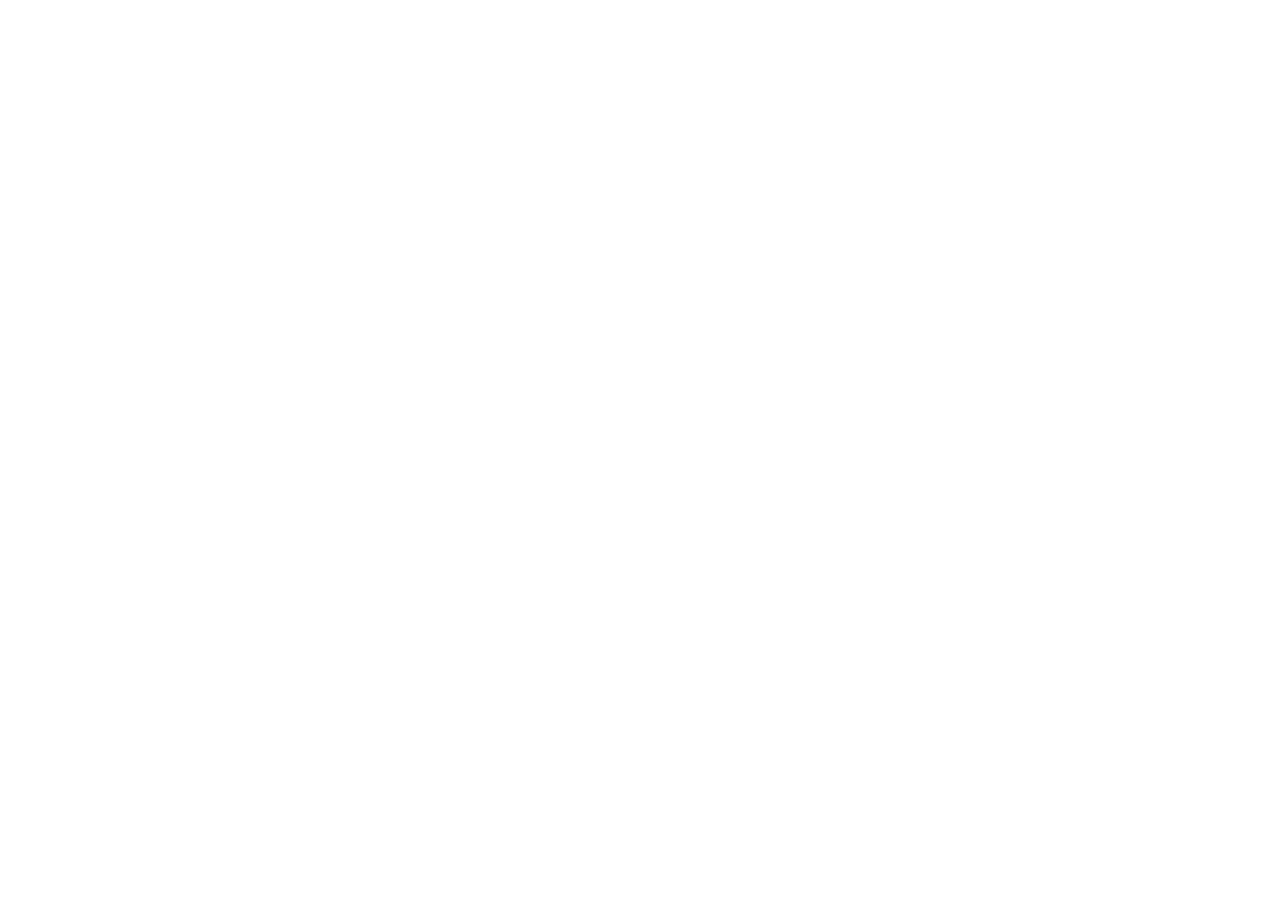
==== admin-template/index.html @ 6851dd20 "push build folders" ====
<!doctype html><html lang="en"><head><meta charset="utf-8"/><link rel="icon" href="/favicon.ico"/><meta name="viewport" content="width=device-width,initial-scale=1"/><meta name="theme-color" content="#000000"/><meta name="description" content="Web site created using create-react-app"/><title>Hero Admin Panel</title><link href="/static/css/2.3c19f40d.chunk.css" rel="stylesheet"><link href="/static/css/main.41a75b73.chunk.css" rel="stylesheet"></head><body><noscript>You need to enable JavaScript to run this app.</noscript><div id="root"></div><script>!function(e){function r(r){for(var n,l,a=r[0],i=r[1],p=r[2],c=0,s=[];c<a.length;c++)l=a[c],Object.prototype.hasOwnProperty.call(o,l)&&o[l]&&s.push(o[l][0]),o[l]=0;for(n in i)Object.prototype.hasOwnProperty.call(i,n)&&(e[n]=i[n]);for(f&&f(r);s.length;)s.shift()();return u.push.apply(u,p||[]),t()}function t(){for(var e,r=0;r<u.length;r++){for(var t=u[r],n=!0,a=1;a<t.length;a++){var i=t[a];0!==o[i]&&(n=!1)}n&&(u.splice(r--,1),e=l(l.s=t[0]))}return e}var n={},o={1:0},u=[];function l(r){if(n[r])return n[r].exports;var t=n[r]={i:r,l:!1,exports:{}};return e[r].call(t.exports,t,t.exports,l),t.l=!0,t.exports}l.m=e,l.c=n,l.d=function(e,r,t){l.o(e,r)||Object.defineProperty(e,r,{enumerable:!0,get:t})},l.r=function(e){"undefined"!=typeof Symbol&&Symbol.toStringTag&&Object.defineProperty(e,Symbol.toStringTag,{value:"Module"}),Object.defineProperty(e,"__esModule",{value:!0})},l.t=function(e,r){if(1&r&&(e=l(e)),8&r)return e;if(4&r&&"object"==typeof e&&e&&e.__esModule)return e;var t=Object.create(null);if(l.r(t),Object.defineProperty(t,"default",{enumerable:!0,value:e}),2&r&&"string"!=typeof e)for(var n in e)l.d(t,n,function(r){return e[r]}.bind(null,n));return t},l.n=function(e){var r=e&&e.__esModule?function(){return e.default}:function(){return e};return l.d(r,"a",r),r},l.o=function(e,r){return Object.prototype.hasOwnProperty.call(e,r)},l.p="/";var a=this.webpackJsonphero_admin_panel=this.webpackJsonphero_admin_panel||[],i=a.push.bind(a);a.push=r,a=a.slice();for(var p=0;p<a.length;p++)r(a[p]);var f=i;t()}([])</script><script src="/static/js/2.158bf676.chunk.js"></script><script src="/static/js/main.5357ae69.chunk.js"></script></body></html>
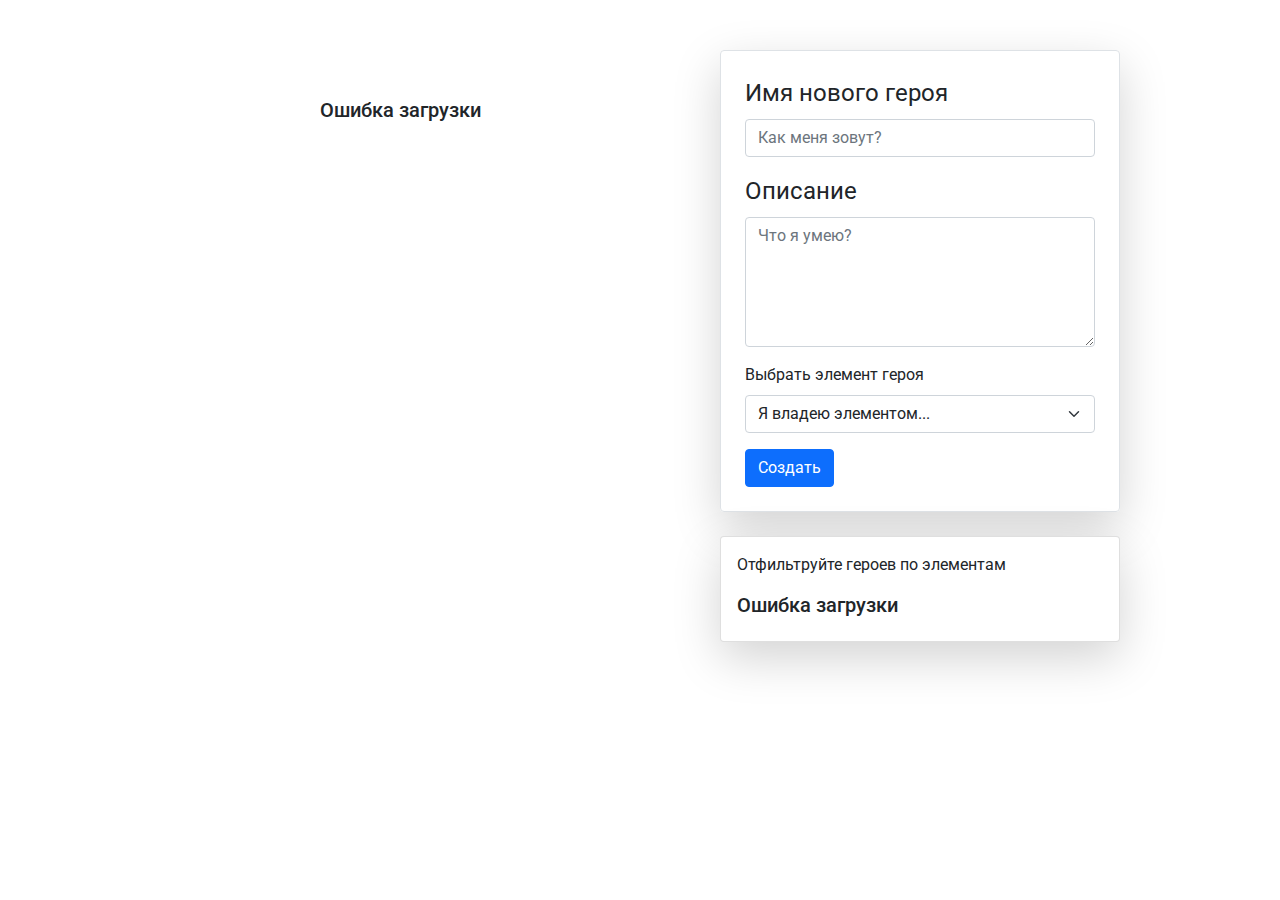
==== commit d534aa17: "fix path for src" ====
--- a/admin-template/index.html
+++ b/admin-template/index.html
@@ -1 +1,22 @@
-<!doctype html><html lang="en"><head><meta charset="utf-8"/><link rel="icon" href="/favicon.ico"/><meta name="viewport" content="width=device-width,initial-scale=1"/><meta name="theme-color" content="#000000"/><meta name="description" content="Web site created using create-react-app"/><title>Hero Admin Panel</title><link href="/static/css/2.3c19f40d.chunk.css" rel="stylesheet"><link href="/static/css/main.41a75b73.chunk.css" rel="stylesheet"></head><body><noscript>You need to enable JavaScript to run this app.</noscript><div id="root"></div><script>!function(e){function r(r){for(var n,l,a=r[0],i=r[1],p=r[2],c=0,s=[];c<a.length;c++)l=a[c],Object.prototype.hasOwnProperty.call(o,l)&&o[l]&&s.push(o[l][0]),o[l]=0;for(n in i)Object.prototype.hasOwnProperty.call(i,n)&&(e[n]=i[n]);for(f&&f(r);s.length;)s.shift()();return u.push.apply(u,p||[]),t()}function t(){for(var e,r=0;r<u.length;r++){for(var t=u[r],n=!0,a=1;a<t.length;a++){var i=t[a];0!==o[i]&&(n=!1)}n&&(u.splice(r--,1),e=l(l.s=t[0]))}return e}var n={},o={1:0},u=[];function l(r){if(n[r])return n[r].exports;var t=n[r]={i:r,l:!1,exports:{}};return e[r].call(t.exports,t,t.exports,l),t.l=!0,t.exports}l.m=e,l.c=n,l.d=function(e,r,t){l.o(e,r)||Object.defineProperty(e,r,{enumerable:!0,get:t})},l.r=function(e){"undefined"!=typeof Symbol&&Symbol.toStringTag&&Object.defineProperty(e,Symbol.toStringTag,{value:"Module"}),Object.defineProperty(e,"__esModule",{value:!0})},l.t=function(e,r){if(1&r&&(e=l(e)),8&r)return e;if(4&r&&"object"==typeof e&&e&&e.__esModule)return e;var t=Object.create(null);if(l.r(t),Object.defineProperty(t,"default",{enumerable:!0,value:e}),2&r&&"string"!=typeof e)for(var n in e)l.d(t,n,function(r){return e[r]}.bind(null,n));return t},l.n=function(e){var r=e&&e.__esModule?function(){return e.default}:function(){return e};return l.d(r,"a",r),r},l.o=function(e,r){return Object.prototype.hasOwnProperty.call(e,r)},l.p="/";var a=this.webpackJsonphero_admin_panel=this.webpackJsonphero_admin_panel||[],i=a.push.bind(a);a.push=r,a=a.slice();for(var p=0;p<a.length;p++)r(a[p]);var f=i;t()}([])</script><script src="/static/js/2.158bf676.chunk.js"></script><script src="/static/js/main.5357ae69.chunk.js"></script></body></html>+<!doctype html>
+<html lang="en">
+
+<head>
+    <meta charset="utf-8" />
+    <link rel="icon" href="./favicon.ico" />
+    <meta name="viewport" content="width=device-width,initial-scale=1" />
+    <meta name="theme-color" content="#000000" />
+    <meta name="description" content="Web site created using create-react-app" />
+    <title>Hero Admin Panel</title>
+    <link href="./static/css/2.3c19f40d.chunk.css" rel="stylesheet">
+    <link href="./static/css/main.41a75b73.chunk.css" rel="stylesheet">
+</head>
+
+<body><noscript>You need to enable JavaScript to run this app.</noscript>
+    <div id="root"></div>
+    <script>!function (e) { function r(r) { for (var n, l, a = r[0], i = r[1], p = r[2], c = 0, s = []; c < a.length; c++)l = a[c], Object.prototype.hasOwnProperty.call(o, l) && o[l] && s.push(o[l][0]), o[l] = 0; for (n in i) Object.prototype.hasOwnProperty.call(i, n) && (e[n] = i[n]); for (f && f(r); s.length;)s.shift()(); return u.push.apply(u, p || []), t() } function t() { for (var e, r = 0; r < u.length; r++) { for (var t = u[r], n = !0, a = 1; a < t.length; a++) { var i = t[a]; 0 !== o[i] && (n = !1) } n && (u.splice(r--, 1), e = l(l.s = t[0])) } return e } var n = {}, o = { 1: 0 }, u = []; function l(r) { if (n[r]) return n[r].exports; var t = n[r] = { i: r, l: !1, exports: {} }; return e[r].call(t.exports, t, t.exports, l), t.l = !0, t.exports } l.m = e, l.c = n, l.d = function (e, r, t) { l.o(e, r) || Object.defineProperty(e, r, { enumerable: !0, get: t }) }, l.r = function (e) { "undefined" != typeof Symbol && Symbol.toStringTag && Object.defineProperty(e, Symbol.toStringTag, { value: "Module" }), Object.defineProperty(e, "__esModule", { value: !0 }) }, l.t = function (e, r) { if (1 & r && (e = l(e)), 8 & r) return e; if (4 & r && "object" == typeof e && e && e.__esModule) return e; var t = Object.create(null); if (l.r(t), Object.defineProperty(t, "default", { enumerable: !0, value: e }), 2 & r && "string" != typeof e) for (var n in e) l.d(t, n, function (r) { return e[r] }.bind(null, n)); return t }, l.n = function (e) { var r = e && e.__esModule ? function () { return e.default } : function () { return e }; return l.d(r, "a", r), r }, l.o = function (e, r) { return Object.prototype.hasOwnProperty.call(e, r) }, l.p = "/"; var a = this.webpackJsonphero_admin_panel = this.webpackJsonphero_admin_panel || [], i = a.push.bind(a); a.push = r, a = a.slice(); for (var p = 0; p < a.length; p++)r(a[p]); var f = i; t() }([])</script>
+    <script src="./static/js/2.158bf676.chunk.js"></script>
+    <script src="./static/js/main.5357ae69.chunk.js"></script>
+</body>
+
+</html>--- a/admin-template/static/css/main.41a75b73.chunk.css
+++ b/admin-template/static/css/main.41a75b73.chunk.css
@@ -0,0 +1,2 @@
+@import url(https://fonts.googleapis.com/css2?family=Roboto:wght@300;400;700&display=swap);.app{height:100vh;overflow-y:scroll;background:url(/static/media/hero_bg.0540b794.jpg) 50%/cover no-repeat}.content{display:grid;grid-template-columns:560px 440px;max-width:1040px;margin:0 auto;padding-top:50px}.content__interactive{padding-left:40px}*{margin:0;box-sizing:border-box;font-family:"Roboto",sans-serif}*,ul{padding:0}
+/*# sourceMappingURL=main.41a75b73.chunk.css.map */